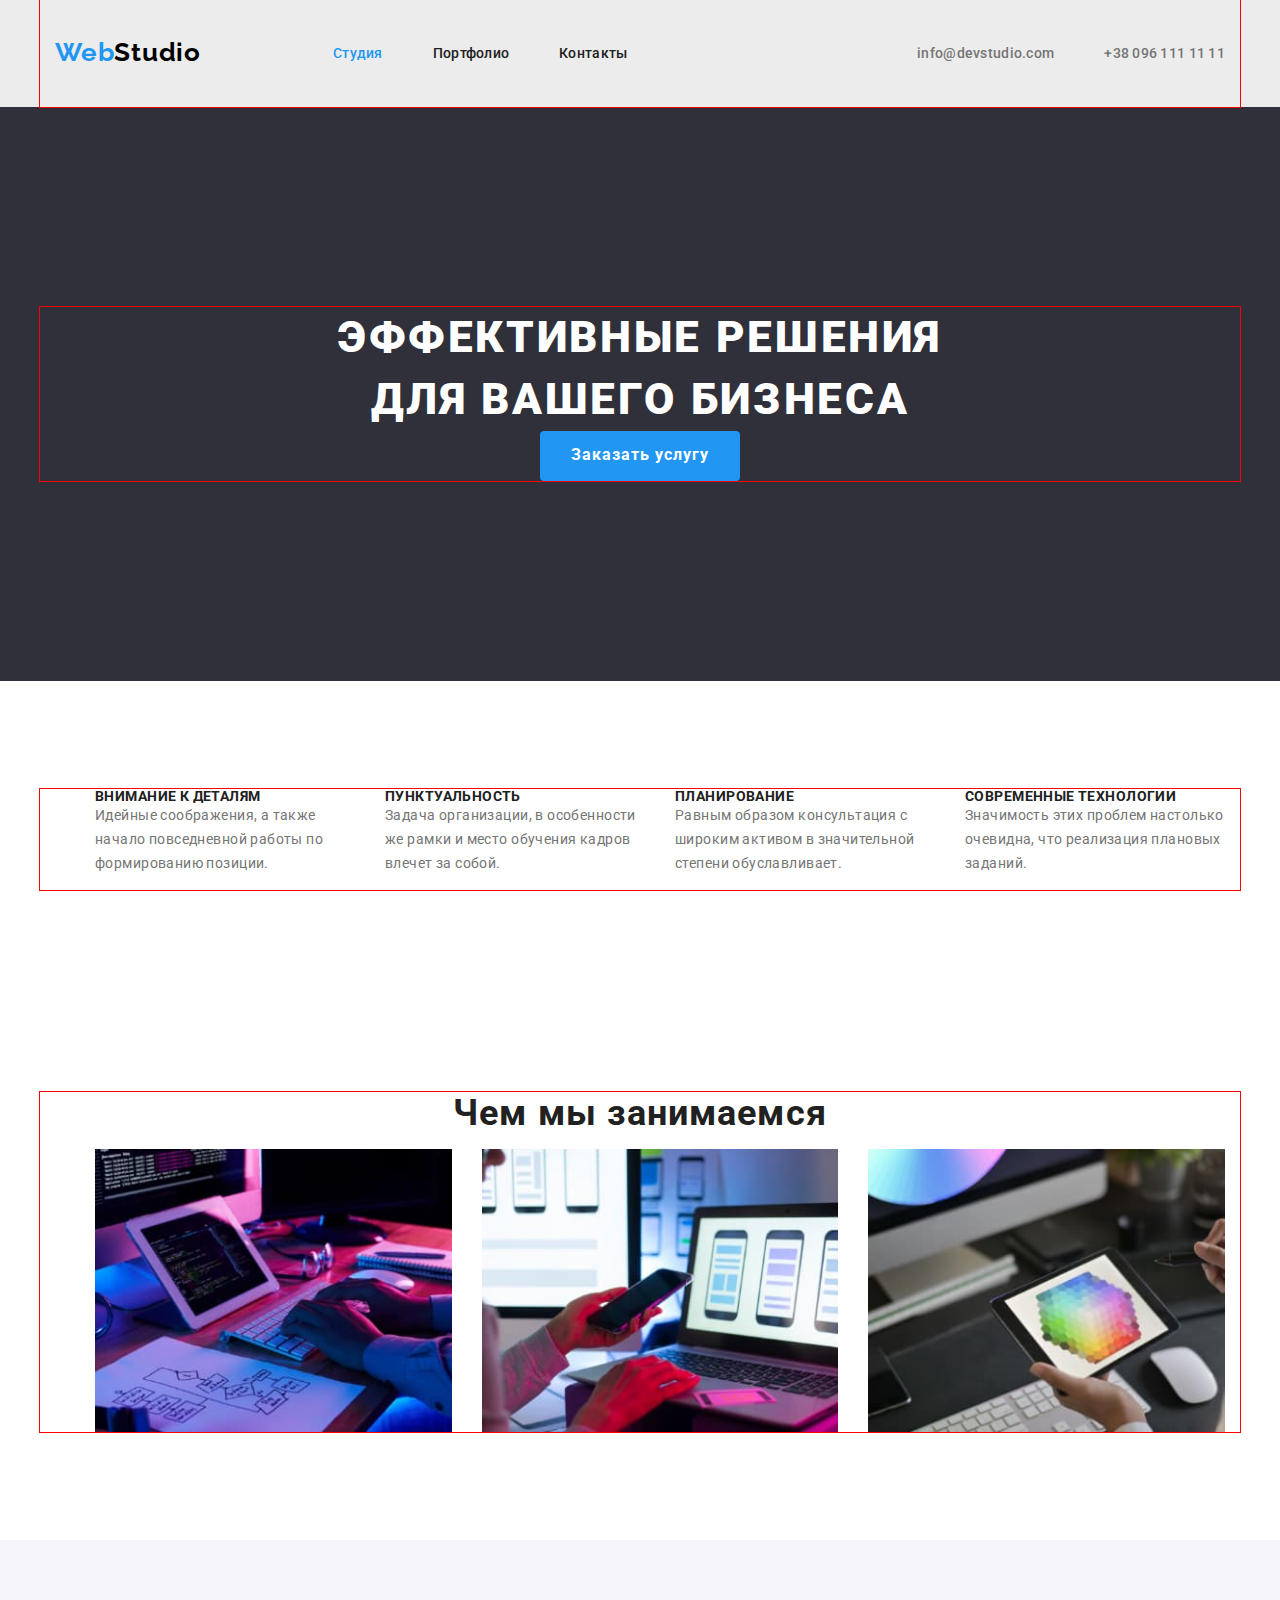
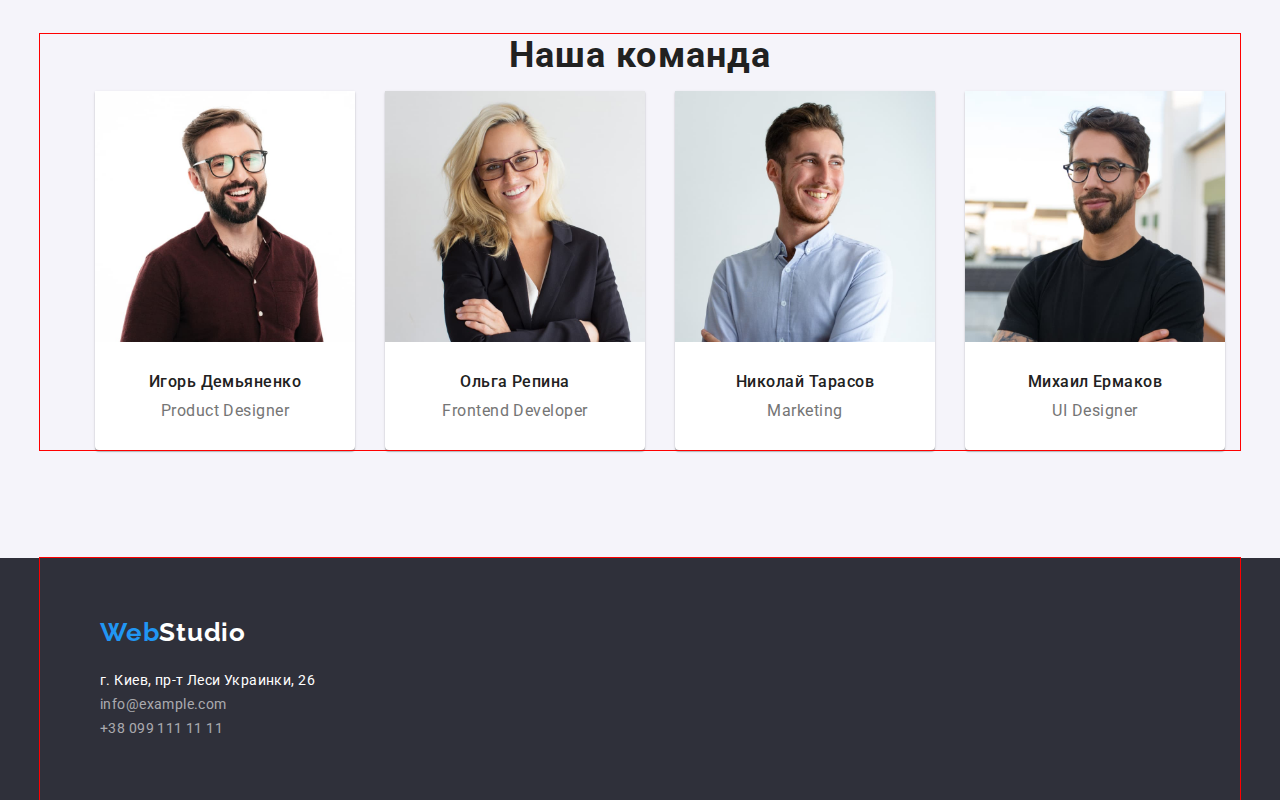
==== index.html @ 4913374c "Add files via upload" ====
<!DOCTYPE html>
<html lang="ru">
<head>
    <meta charset="UTF-8">
    <meta http-equiv="X-UA-Compatible" content="IE=edge">
    <meta name="viewport" content="width=device-width, initial-scale=1.0">
    <title>WebStudio</title>
    <link rel="preconnect" href="https://fonts.googleapis.com">
    <link rel="preconnect" href="https://fonts.gstatic.com" crossorigin>
    <link
        href="https://fonts.googleapis.com/css2?family=Montserrat:wght@400;700&family=Raleway:wght@700&family=Roboto:wght@400;500;900&display=swap"
        rel="stylesheet">
    <link rel="stylesheet" href="https://cdn.jsdelivr.net/npm/modern-normalize@1.1.0/modern-normalize.min.css" />
    <link rel="stylesheet" href="./сss/styles.css">
</head>
<body>
    <header class="header-nav">
        <div class="container header-container">
            <nav class="main-nav">
              <a class="logo header-logo" href="index.html">
                Web<span class="studio-dark">Studio</span>
              </a>
              <ul class="header-list list">
                 <li class="header-list-item"><a class="header-link current-link" href="index.html">Студия</a></li>
                 <li class="header-list-item"><a class="header-link" href="portfolio.html">Портфолио</a></li>
                 <li class="header-list-item"><a class="header-link" href="">Контакты</a></li>
              </ul>
              <ul class="header-contacts-group">
                 <li><a class="header-contacts" href="mailto:info@devstudio.com">info@devstudio.com</a></li>
                 <li><a class="header-contacts" href="tel:+38 096 111 11 11">+38 096 111 11 11</a></li>
              </ul>
            </nav>
        </div>     
    </header>    
    <main>
        <section class="hero section">
            <div class="container">
            <h1 class="title">Эффективные решения <br> для вашего бизнеса</h1>
            <button class="btn" type="button">Заказать услугу</button>
            </div>
        </section>
        <section class="benefits section">
            <div class="container benefits-container">
            <h2 hidden>h2</h2>
            <ul class="benefits-list">
                <li class="benefits-item">
                    <h3 class="mini-title">Внимание к деталям</h3>
                    <p class="description">Идейные соображения, а также начало повседневной работы по формированию позиции.</p>
                </li>
                <li class="benefits-item">
                    <h3 class="mini-title">Пунктуальность</h3>
                    <p class="description">Задача организации, в особенности же рамки и место обучения кадров влечет за собой.</p>
                </li>                   
                <li class="benefits-item">
                    <h3 class="mini-title">Планирование</h3>
                    <p class="description">Равным образом консультация с широким активом в значительной степени обуславливает.</p>
                </li>
                <li class="benefits-item">
                    <h3 class="mini-title">Современные технологии</h3>
                    <p class="description">Значимость этих проблем настолько очевидна, что реализация плановых заданий.</p>
                </li>
            </ul>
            </div>
        </section>
        <section class="work section">
            <div class="container">
            <h3 class="secondary-title">Чем мы занимаемся</h3>
            <ul class="work-item-list">
                <li class="work-item"><img src="./images/box1.jpg" alt="работа с компьютером" width="370" height="295"></li>
                <li class="work-item"><img src="./images/box2.jpg" alt="работа с телефоном" width="370" height="295"></li>
                <li class="work-item"><img src="./images/box3.jpg" alt="работа с планшетом" width="370" height="295"></li>
            </ul>
            </div>
        </section>
        <section class="team section">
            <div class="container">
            <h3 class="secondary-title">Наша команда</h3>
            <ul class="team-list">
                 <li class="team-list-item"><img src="./images/img1.jpg" alt="Игорь Демьяненко" width="270" height="260"> 
                 <h3 class="name">Игорь Демьяненко</h3>
                 <p class="alt-description" lang="en">Product Designer</p></li>
                 <li class="team-list-item"><img src="./images/img2.jpg" alt="Ольга Репина" width="270" height="260">
                 <h3 class="name">Ольга Репина</h3>
                 <p class="alt-description" lang="en">Frontend Developer</p></li>
                 <li  class="team-list-item"><img src="./images/img3.jpg" alt="Николай Тарасов" width="270" height="260">
                 <h3 class="name">Николай Тарасов</h3>
                 <p class="alt-description" lang="en">Marketing</p></li>
                 <li class="team-list-item"><img src="./images/img4.jpg" alt="Михаил Ермаков" width="270" height="260">
                 <h3 class="name">Михаил Ермаков</h3>
                 <p class="alt-description" lang="en">UI Designer</p></li>
            </ul>
            </div>
         </section>    
     </main>
     <footer class="footer">
        <div class="container footer-container">
        <a class="logo logo-footer" href="index.html">
            Web<span class="studio-light">Studio</span>
        </a>
        <address class="contacts">
            <ul class="footer-contacts-list">
                <li class="adress">г. Киев, пр-т Леси Украинки, 26</li>
                <li><a class="footer-contacts" href="mailto:info@example.com">info@example.com</a></li>
                <li><a class="footer-contacts" href="tel:+380991111111">+38 099 111 11 11</a></li>
            </ul>
        </address>
        </div>
     </footer>
   
</body>     
</html>
---- сss/styles.css ----
/*общие*/
:root {
    --main-font: "Roboto", "sans-serif";
    --secondary-font: "Raleway", "sans-serif";
    --accent-txt-color: #2196F3;
    --dark-txt-cl: #212121;
    --grey-txt-cl: #757575;
    --light-txt-cl: #FFFFFF;
    --title-txt-cl: #000000;
    --bckgrnd-cl: #2F303A;
    --bckgrnd-btn: #188CE8;

    --items: 3;
    --indent: 30px;
}

body {
    font-family: "Roboto", "Sans";
    font-size: 14px;
    line-height: 1.7;
    text-decoration: none;
    color: var(--dark-txt-cl);
}
h1,
h2,
h3,
p {
  margin: 0;  
}
img {
    display: block;
    max-width: 100%;
    height: auto;
}
.container {
    width: 1200px;
    padding-left: 15px;
    padding-right: 15px;
    margin-left: auto;
    margin-right: auto;

    outline: 1px solid red;
}
li {
    text-decoration: none;
    list-style: none;
    margin: 0;
    padding: 0;
}
a {
    text-decoration: none;
}

/*logo*/

.logo {
    width: 145px;
    height: 31px;
    font-family: var(--secondary-font);
    font-style: normal;
    font-weight: 700;
    font-size: 26px;
    line-height: 1.1;
    letter-spacing: 0.03em;
    color: var(--accent-txt-color)
}
.header-logo {
    margin-right: 93px;
}
.header-nav {
    background-color: #ECECEC;
}
.studio-dark {
    color: var(--title-txt-cl);
}

.studio-light {
    color: var(--light-txt-cl);
}
.section {
    padding-top: 94px;
    padding-bottom: 94px;

}
.main-nav {
    display: flex;
    align-items: center;
    
}
.header-list{
    display: flex;
}
.header-list-item:not(:last-child) {
    margin-right: 50px;
}
.header-link {
    display: block;
    padding-top: 32px;
    padding-bottom: 32px;
    text-decoration: none;
    list-style: none;
    font-weight: 500;
    font-size: 14px;
    line-height: 1.1;
    letter-spacing: 0.02em;
    color: var(--dark-txt-cl);
}

.header-link:hover,
.header-link:focus {
    color: var(--accent-txt-color)
}

.header-contacts {
    margin-left: 50px;
    font-weight: 500;
    font-size: 14px;
    line-height: 1.1;
    letter-spacing: 0.02em;
    color: var(--grey-txt-cl)
}
.header-contacts-group {
    display: flex;
    align-items: center;
    margin-left: auto;
}
.header-contacts:hover,
.header-contacts:focus {
    font-weight: 500;
    font-size: 14px;
    line-height: 1.1;
    letter-spacing: 0.02em;
    color: var(--accent-txt-color);
}

.current-link {
    color: var(--accent-txt-color);
}

.btn {
    background-color: var(--accent-txt-color);
    font-weight: 700;
    width: 200px;
    height: 50px;
    left: 700px;
    top: 430px;
    font-size: 16px;
    line-height: 1.8;
    text-align: center;
    letter-spacing: 0.06em;
    color: var(--light-txt-cl);
    cursor: pointer;
    border-radius: 4px;
    border: none;

}

.btn:hover,
.btn:focus {
    background-color: var(--bckgrnd-btn);
    width: 200px;
    height: 50px;
    left: 700px;
    top: 430px;
    border-radius: 4px;

}
.portfolio-list {
    display: flex;
    flex-wrap: wrap;
    justify-content: center;
    gap: 8px;

}
.btn-port {
    display: inline-block;
    font-weight: 500;
    font-size: 16px;
    line-height: 26px;
    text-align: center;
    letter-spacing: 0.03em;
    color: var(--dark-txt-cl);
    background-color: #F5F4FA;
    cursor: pointer;
    border-radius: 4px;
    border: none;
    padding: 6px 22px;
}

.btn-port:hover,
.btn-focus {
    background-color: var(--accent-txt-color);
    color: var(--light-txt-cl);
}

.btn-current {
    background-color: var(--accent-txt-color);
    color: var(--light-txt-cl);
}

.title {
    font-weight: 900;
    font-size: 44px;
    line-height: 1.4;
    text-align: center;
    letter-spacing: 0.06em;
    text-transform: uppercase;
    color: var(--light-txt-cl);
   
}
.hero {
    text-align: center;
    padding-top: 200px;
    padding-bottom: 200px;
    justify-content: center;
    text-align: center;
    background-color: var(--bckgrnd-cl);
}   
.title::selection {
    background-color: var(--accent-txt-color);
}
.benefits-list {
    display: flex;
}
.benefits-item {
    flex-basis: 270px;
    height: 101px;
}
.benefits-item:not(:last-child) {
    margin-right: 30px;
}
.work-item-list {
    display: flex;
}
.work-item {
    display: block;
    max-width: 100%;
    height: auto  
}
.work-item:not(:last-child) {
    margin-right: 30px;
}
.mini-title {
    font-weight: 700;
    font-size: 14px;
    line-height: 1.1;
    letter-spacing: 0.03em;
    text-transform: uppercase;
    color: var(--dark-txt-cl);
}

.description {
    font-weight: 400;
    font-size: 14px;
    line-height: 1.7;
    letter-spacing: 0.03em;
    color: var(--grey-txt-cl);
}

.secondary-title {
    font-weight: 700;
    font-size: 36px;
    line-height: 1.2;
    text-align: center;
    letter-spacing: 0.03em;
    color: var(--dark-txt-cl);
}
.team {
    background-color: #F5F4FA;
}
.team-list {
   display: flex;
 }
.team-list-item {
    background-color: var(--light-txt-cl);
    box-shadow: 0px 1px 3px rgba(0, 0, 0, 0.12), 0px 1px 1px rgba(0, 0, 0, 0.14), 0px 2px 1px rgba(0, 0, 0, 0.2);
    border-radius: 0px 0px 4px 4px;
}
.team-list-item:not(:last-child) {
   margin-right: 30px;
}
.name {
    margin-top: 30px;
    margin-bottom: 10px;
    font-weight: 500;
    font-size: 16px;
    line-height: 1.2;
    text-align: center;
    letter-spacing: 0.03em;
    color: var(--dark-txt-cl);
}

.alt-description {
    margin-bottom: 30px;
    color: var(--artcl-txt-cl);
    font-weight: 400;
    font-size: 16px;
    line-height: 1.2;
    text-align: center;
    letter-spacing: 0.03em;
}

.alt-description {
    font-weight: 400;
    font-size: 16px;
    line-height: 1.2;
    text-align: center;
    letter-spacing: 0.03em;
    color: var(--grey-txt-cl);

}
.port-ex {
    display: flex;
    align-items: center;
    flex-wrap: wrap;
    margin: calc(-1 * var(--indent) / 2);
    margin-bottom: 94px;


   
    
}
.port-ex-item {
     flex-basis: calc((100% - var(--indent) * var(--items)) /var(--items));
     margin: calc(var(--indent) / 2);
     box-shadow: 0px 4px 4px 0px rgba(0, 0, 0, 0.25);
}


.mini-title-port {
    margin-top: 20px;
    margin-bottom: 4px;
    margin-left: 24px;
    font-weight: 700;
    font-size: 18px;
    line-height: 2;
    letter-spacing: 0.06em;
}

.desc-port {
    margin-bottom: 20px;
    margin-left: 24px;
    font-weight: 400;
    font-size: 16px;
    line-height: 1.9;
    letter-spacing: 0.03em;
    color: var(--grey-txt-cl);
}

.footer {
    background-color: #2F303A;
    text-decoration: none;
}
.footer-container {
    display: block;
    padding: 60px;
}
.logo-footer {
    display: block;
    margin-bottom: 20px;
    
}
.adress {
    font-style: normal;
    font-size: 14px;
    line-height: 1.7;
    letter-spacing: 0.03em;
    color: var(--light-txt-cl);
}
.footer-contacts-list {
    text-decoration: none;
    list-style: none;
    margin: 0;
    padding: 0;
}
.footer-contacts {
    font-style: normal;
    font-size: 14px;
    line-height: 1.7;
    letter-spacing: 0.03em;
    color: rgba(255, 255, 255, 0.6);
}

.footer-contacts:hover,
.footer-contacts:focus {
    color: var(--accent-txt-color);
}
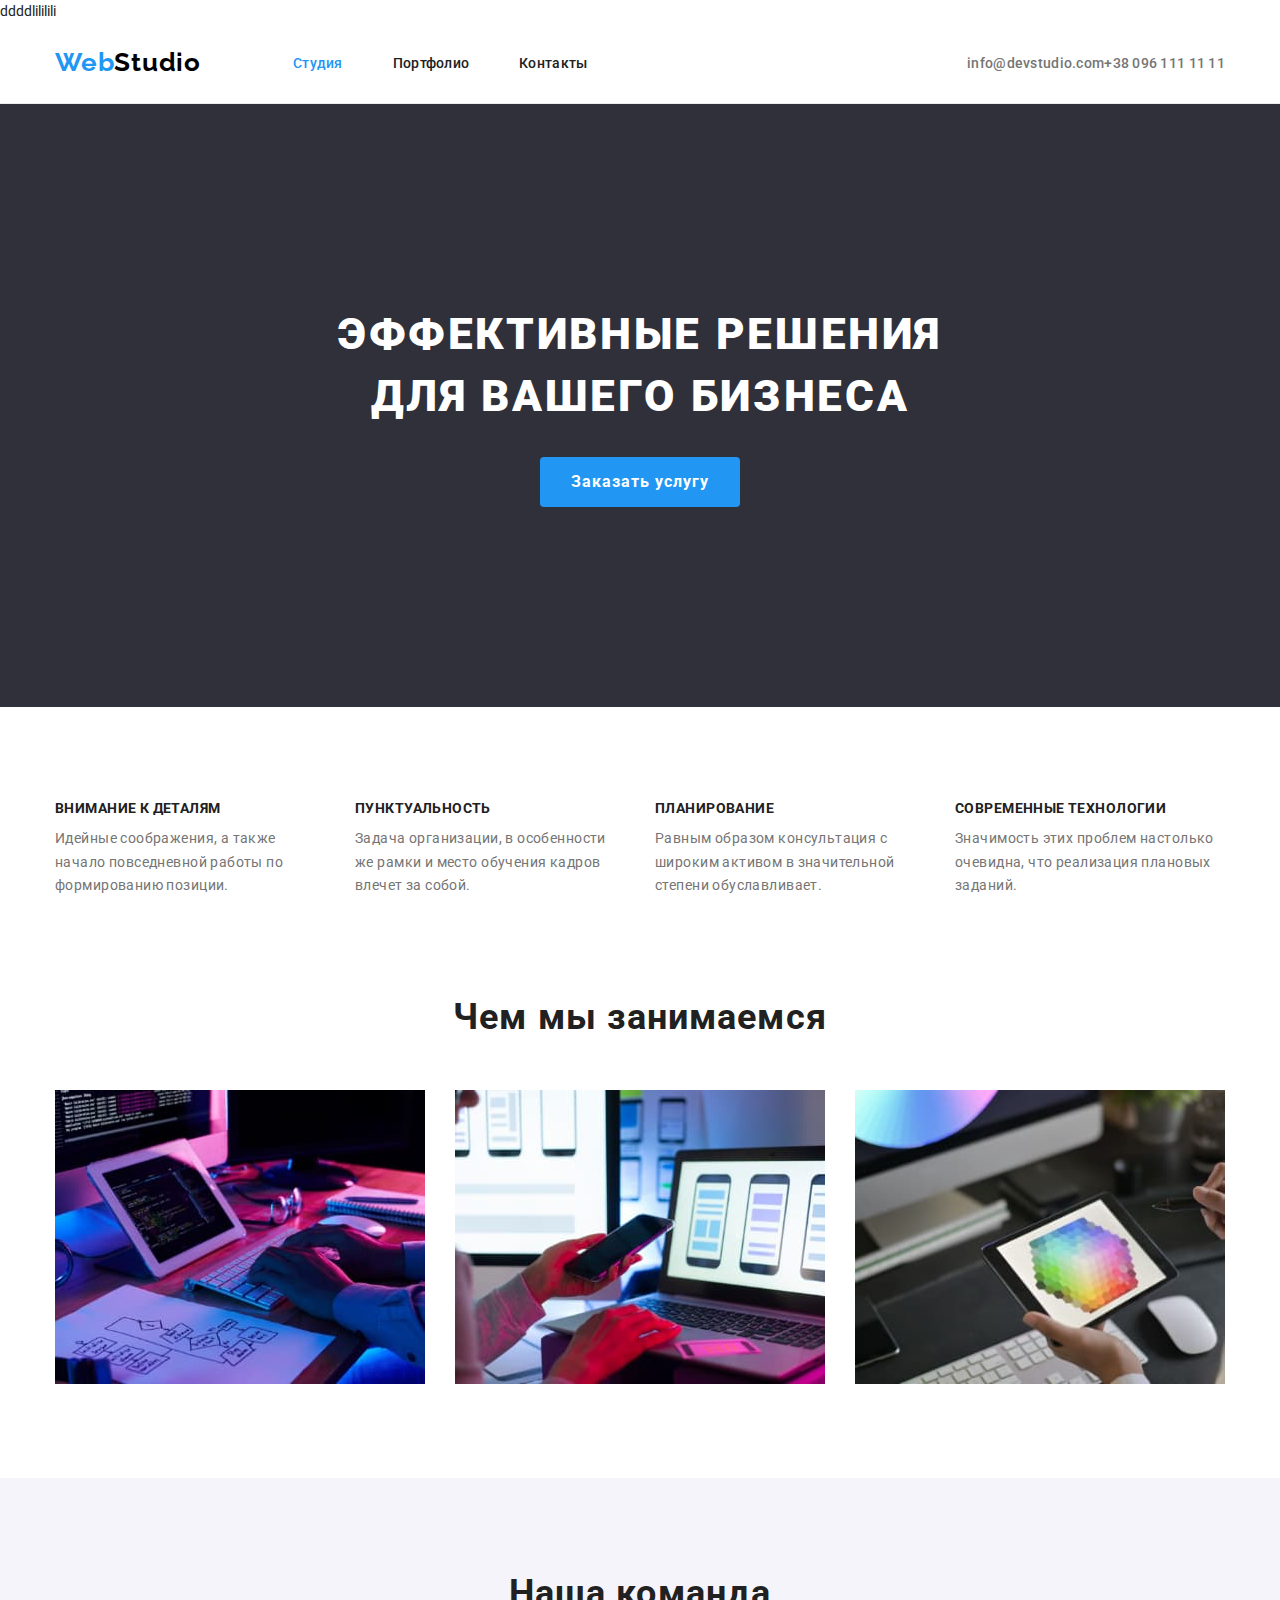
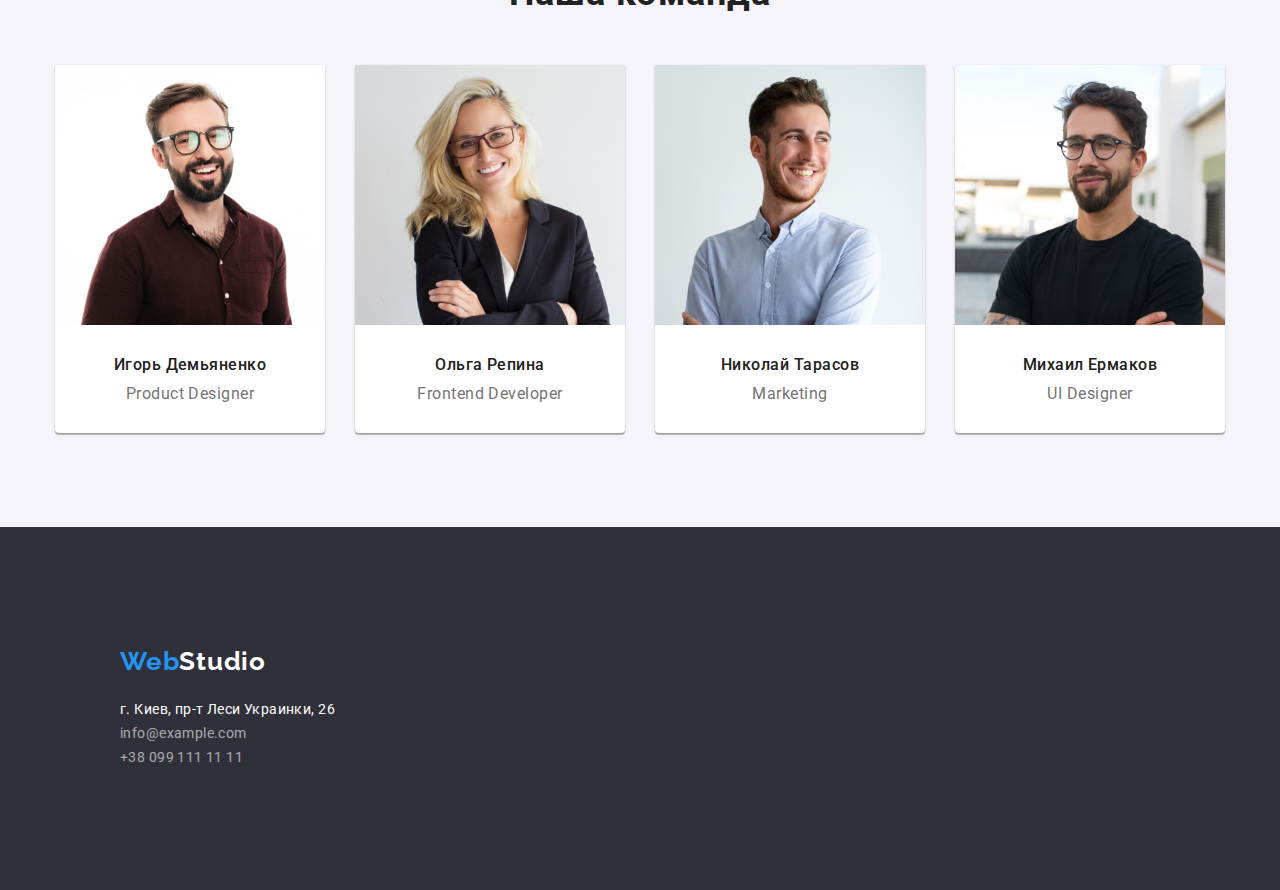
==== commit b5ea9f9d: "upd" ====
--- a/index.html
+++ b/index.html
@@ -1,4 +1,4 @@
-<!DOCTYPE html>
+ddddlililili<!DOCTYPE html>
 <html lang="ru">
 <head>
     <meta charset="UTF-8">
@@ -77,17 +77,17 @@
             <h3 class="secondary-title">Наша команда</h3>
             <ul class="team-list">
                  <li class="team-list-item"><img src="./images/img1.jpg" alt="Игорь Демьяненко" width="270" height="260"> 
-                 <h3 class="name">Игорь Демьяненко</h3>
-                 <p class="alt-description" lang="en">Product Designer</p></li>
+                 <div class="name-disc"><h3 class="name">Игорь Демьяненко</h3>
+                 <p class="alt-description" lang="en">Product Designer</p></div></li>
                  <li class="team-list-item"><img src="./images/img2.jpg" alt="Ольга Репина" width="270" height="260">
-                 <h3 class="name">Ольга Репина</h3>
-                 <p class="alt-description" lang="en">Frontend Developer</p></li>
+                 <div class="name-disc"><h3 class="name">Ольга Репина</h3>
+                 <p class="alt-description" lang="en">Frontend Developer</p></div></li>
                  <li  class="team-list-item"><img src="./images/img3.jpg" alt="Николай Тарасов" width="270" height="260">
-                 <h3 class="name">Николай Тарасов</h3>
-                 <p class="alt-description" lang="en">Marketing</p></li>
+                 <div class="name-disc"><h3 class="name">Николай Тарасов</h3>
+                 <p class="alt-description" lang="en">Marketing</p></div></li>
                  <li class="team-list-item"><img src="./images/img4.jpg" alt="Михаил Ермаков" width="270" height="260">
-                 <h3 class="name">Михаил Ермаков</h3>
-                 <p class="alt-description" lang="en">UI Designer</p></li>
+                 <div class="name-disc"><h3 class="name">Михаил Ермаков</h3>
+                 <p class="alt-description" lang="en">UI Designer</p></div></li>
             </ul>
             </div>
          </section>    
--- a/сss/styles.css
+++ b/сss/styles.css
@@ -39,13 +39,16 @@
     margin-left: auto;
     margin-right: auto;
 
-    outline: 1px solid red;
 }
 li {
     text-decoration: none;
     list-style: none;
     margin: 0;
     padding: 0;
+}
+ul {
+    padding: 0;
+    margin: 0;
 }
 a {
     text-decoration: none;
@@ -68,7 +71,7 @@
     margin-right: 93px;
 }
 .header-nav {
-    background-color: #ECECEC;
+    border-bottom: 1px solid #ececec;
 }
 .studio-dark {
     color: var(--title-txt-cl);
@@ -110,9 +113,15 @@
 .header-link:focus {
     color: var(--accent-txt-color)
 }
-
+.list-contacts {
+    margin-left: 50px;
+    padding-top: 32px;
+    padding-bottom: 32px;
+}
 .header-contacts {
-    margin-left: 50px;
+    padding-top: 32px;
+    padding-bottom: 32px;
+    
     font-weight: 500;
     font-size: 14px;
     line-height: 1.1;
@@ -165,11 +174,15 @@
     border-radius: 4px;
 
 }
+.portfolio {
+    padding: 94px 0;
+}
 .portfolio-list {
     display: flex;
     flex-wrap: wrap;
     justify-content: center;
     gap: 8px;
+    margin-bottom: 50px;
 
 }
 .btn-port {
@@ -199,6 +212,7 @@
 }
 
 .title {
+    margin-bottom: 30px;
     font-weight: 900;
     font-size: 44px;
     line-height: 1.4;
@@ -219,6 +233,10 @@
 .title::selection {
     background-color: var(--accent-txt-color);
 }
+.benefits {
+    padding-bottom: 0;
+
+}
 .benefits-list {
     display: flex;
 }
@@ -241,6 +259,7 @@
     margin-right: 30px;
 }
 .mini-title {
+    margin-bottom: 10px;
     font-weight: 700;
     font-size: 14px;
     line-height: 1.1;
@@ -258,6 +277,7 @@
 }
 
 .secondary-title {
+    margin-bottom: 50px;
     font-weight: 700;
     font-size: 36px;
     line-height: 1.2;
@@ -280,7 +300,6 @@
    margin-right: 30px;
 }
 .name {
-    margin-top: 30px;
     margin-bottom: 10px;
     font-weight: 500;
     font-size: 16px;
@@ -291,7 +310,6 @@
 }
 
 .alt-description {
-    margin-bottom: 30px;
     color: var(--artcl-txt-cl);
     font-weight: 400;
     font-size: 16px;
@@ -299,7 +317,10 @@
     text-align: center;
     letter-spacing: 0.03em;
 }
-
+.name-disc {
+   padding-top: 30px;
+   padding-bottom: 30px;
+}
 .alt-description {
     font-weight: 400;
     font-size: 16px;
@@ -315,22 +336,22 @@
     flex-wrap: wrap;
     margin: calc(-1 * var(--indent) / 2);
     margin-bottom: 94px;
-
-
-   
-    
-}
+}
+.title-desc {
+    padding: 20px 24px;
+}
+
 .port-ex-item {
-     flex-basis: calc((100% - var(--indent) * var(--items)) /var(--items));
-     margin: calc(var(--indent) / 2);
-     box-shadow: 0px 4px 4px 0px rgba(0, 0, 0, 0.25);
-}
-
-
+    flex-basis: calc((100% - var(--indent) * var(--items)) /var(--items));
+    margin: calc(var(--indent) / 2);
+    border-left: 1px solid rgba(238, 238, 238, 1);
+    border-right: 1px solid rgba(238, 238, 238, 1);
+    border-bottom: 1px solid rgba(238, 238, 238, 1);
+
+
+}
 .mini-title-port {
-    margin-top: 20px;
     margin-bottom: 4px;
-    margin-left: 24px;
     font-weight: 700;
     font-size: 18px;
     line-height: 2;
@@ -338,8 +359,6 @@
 }
 
 .desc-port {
-    margin-bottom: 20px;
-    margin-left: 24px;
     font-weight: 400;
     font-size: 16px;
     line-height: 1.9;
@@ -350,6 +369,7 @@
 .footer {
     background-color: #2F303A;
     text-decoration: none;
+    padding: 60px;
 }
 .footer-container {
     display: block;
@@ -367,6 +387,7 @@
     letter-spacing: 0.03em;
     color: var(--light-txt-cl);
 }
+
 .footer-contacts-list {
     text-decoration: none;
     list-style: none;
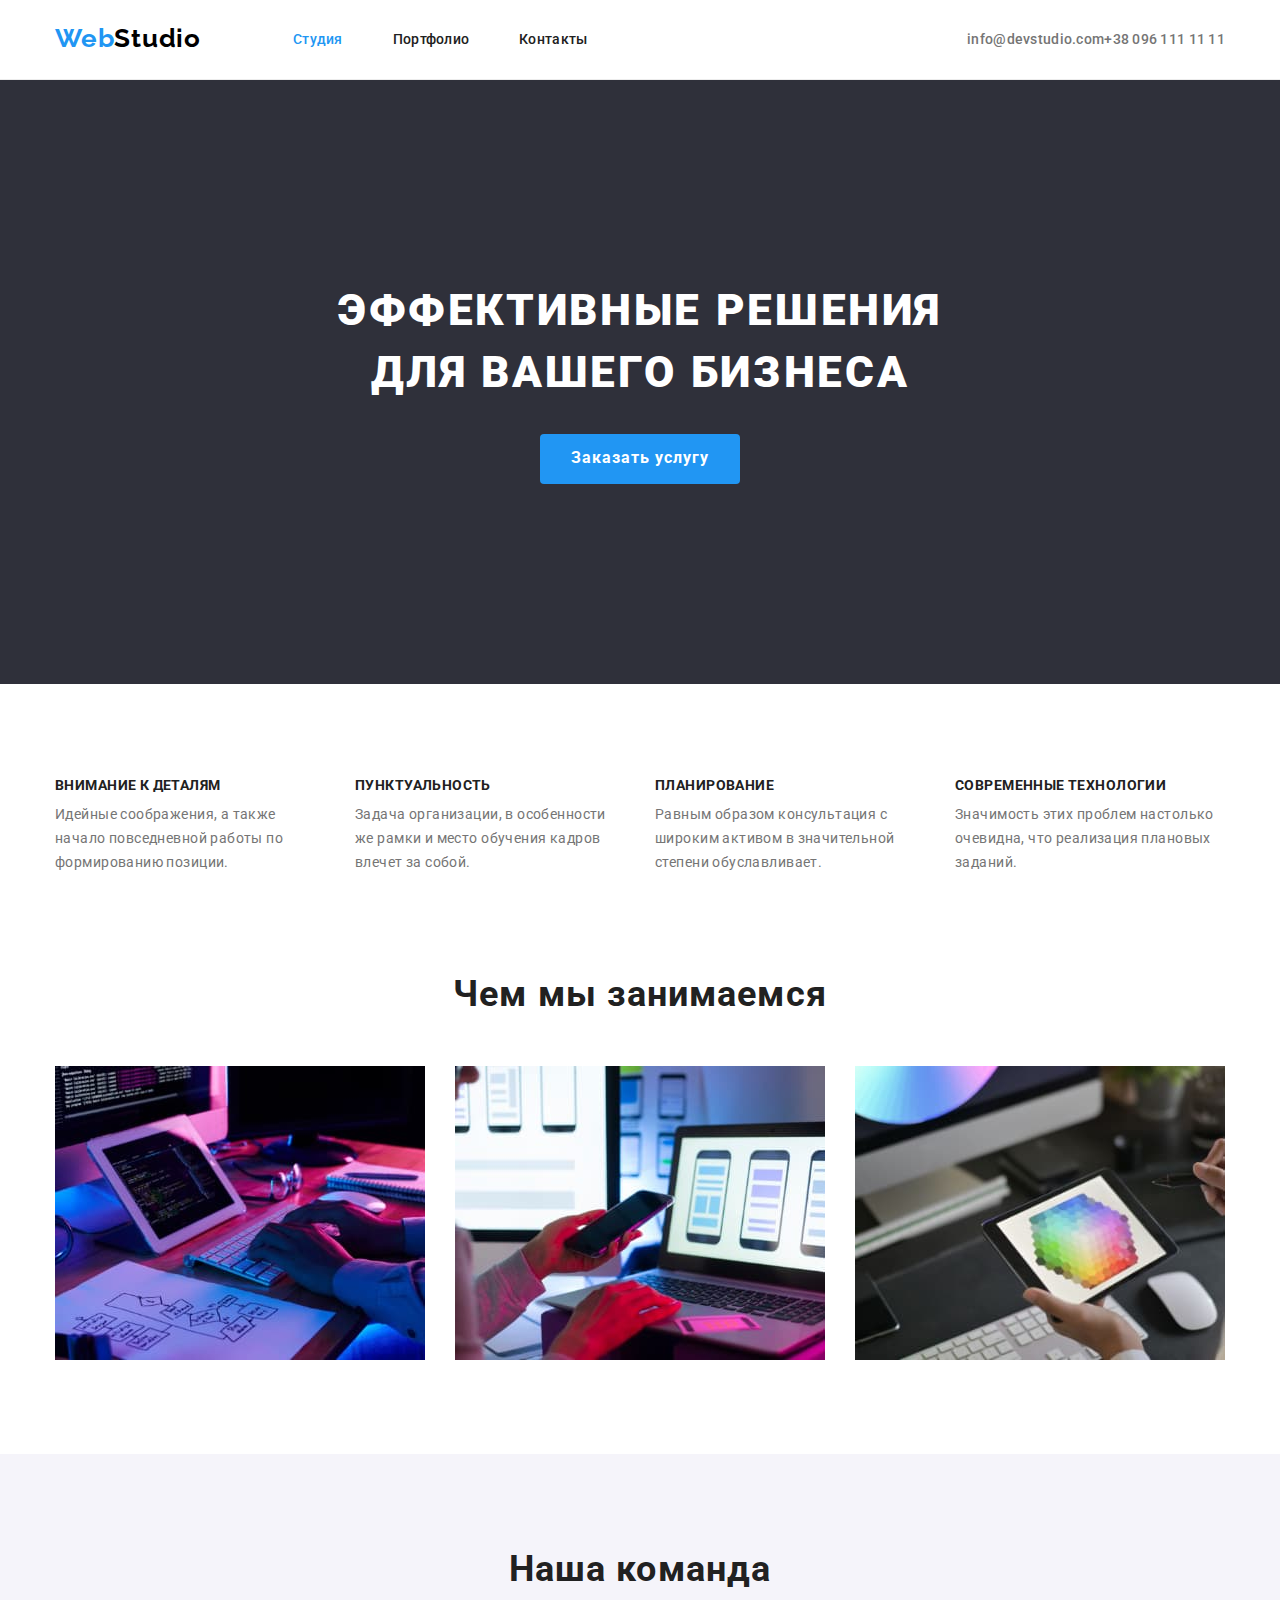
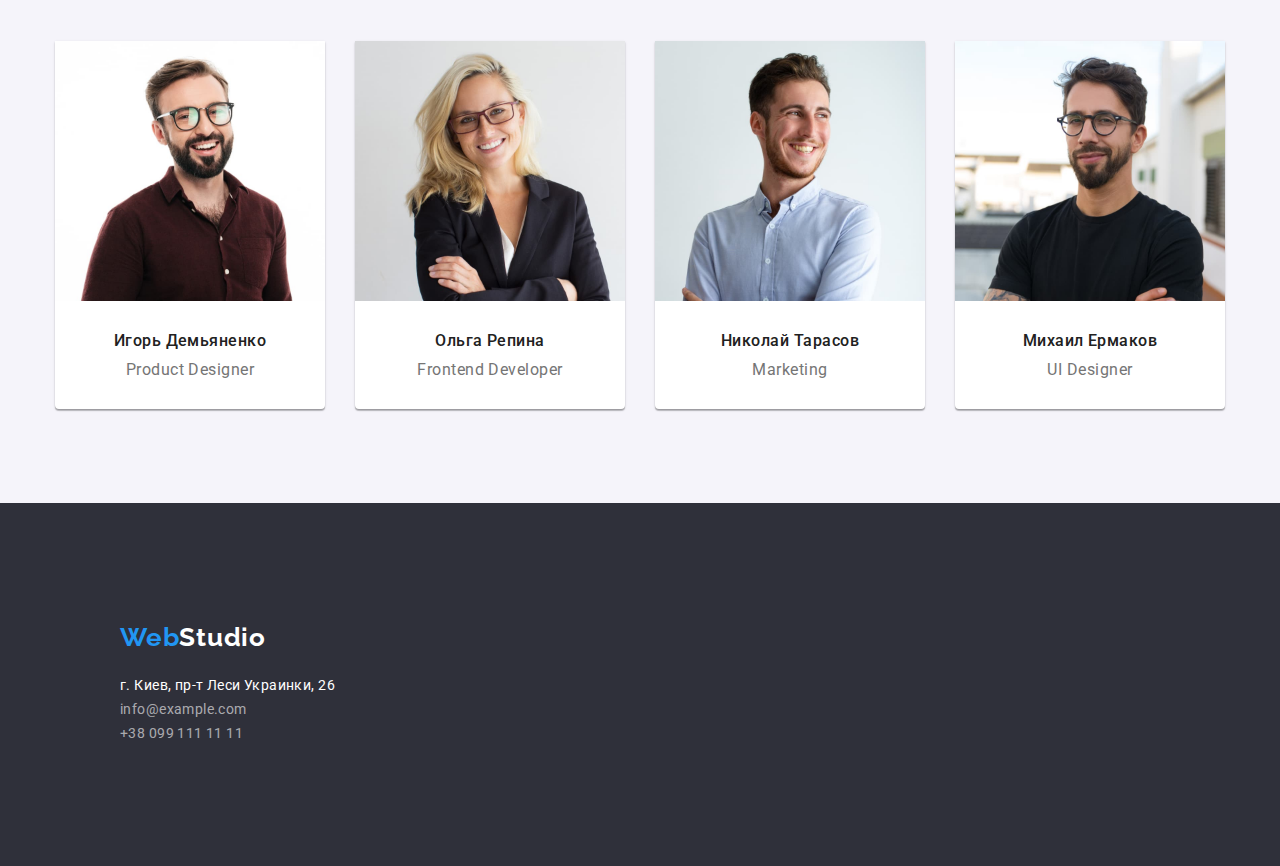
==== commit d6f81080: "Update index.html" ====
--- a/index.html
+++ b/index.html
@@ -1,4 +1,4 @@
-ddddlililili<!DOCTYPE html>
+<!DOCTYPE html>
 <html lang="ru">
 <head>
     <meta charset="UTF-8">
@@ -27,7 +27,7 @@
               </ul>
               <ul class="header-contacts-group">
                  <li><a class="header-contacts" href="mailto:info@devstudio.com">info@devstudio.com</a></li>
-                 <li><a class="header-contacts" href="tel:+38 096 111 11 11">+38 096 111 11 11</a></li>
+                 <li><a class="header-contacts" href="tel:+380961111111">+38 096 111 11 11</a></li>
               </ul>
             </nav>
         </div>     
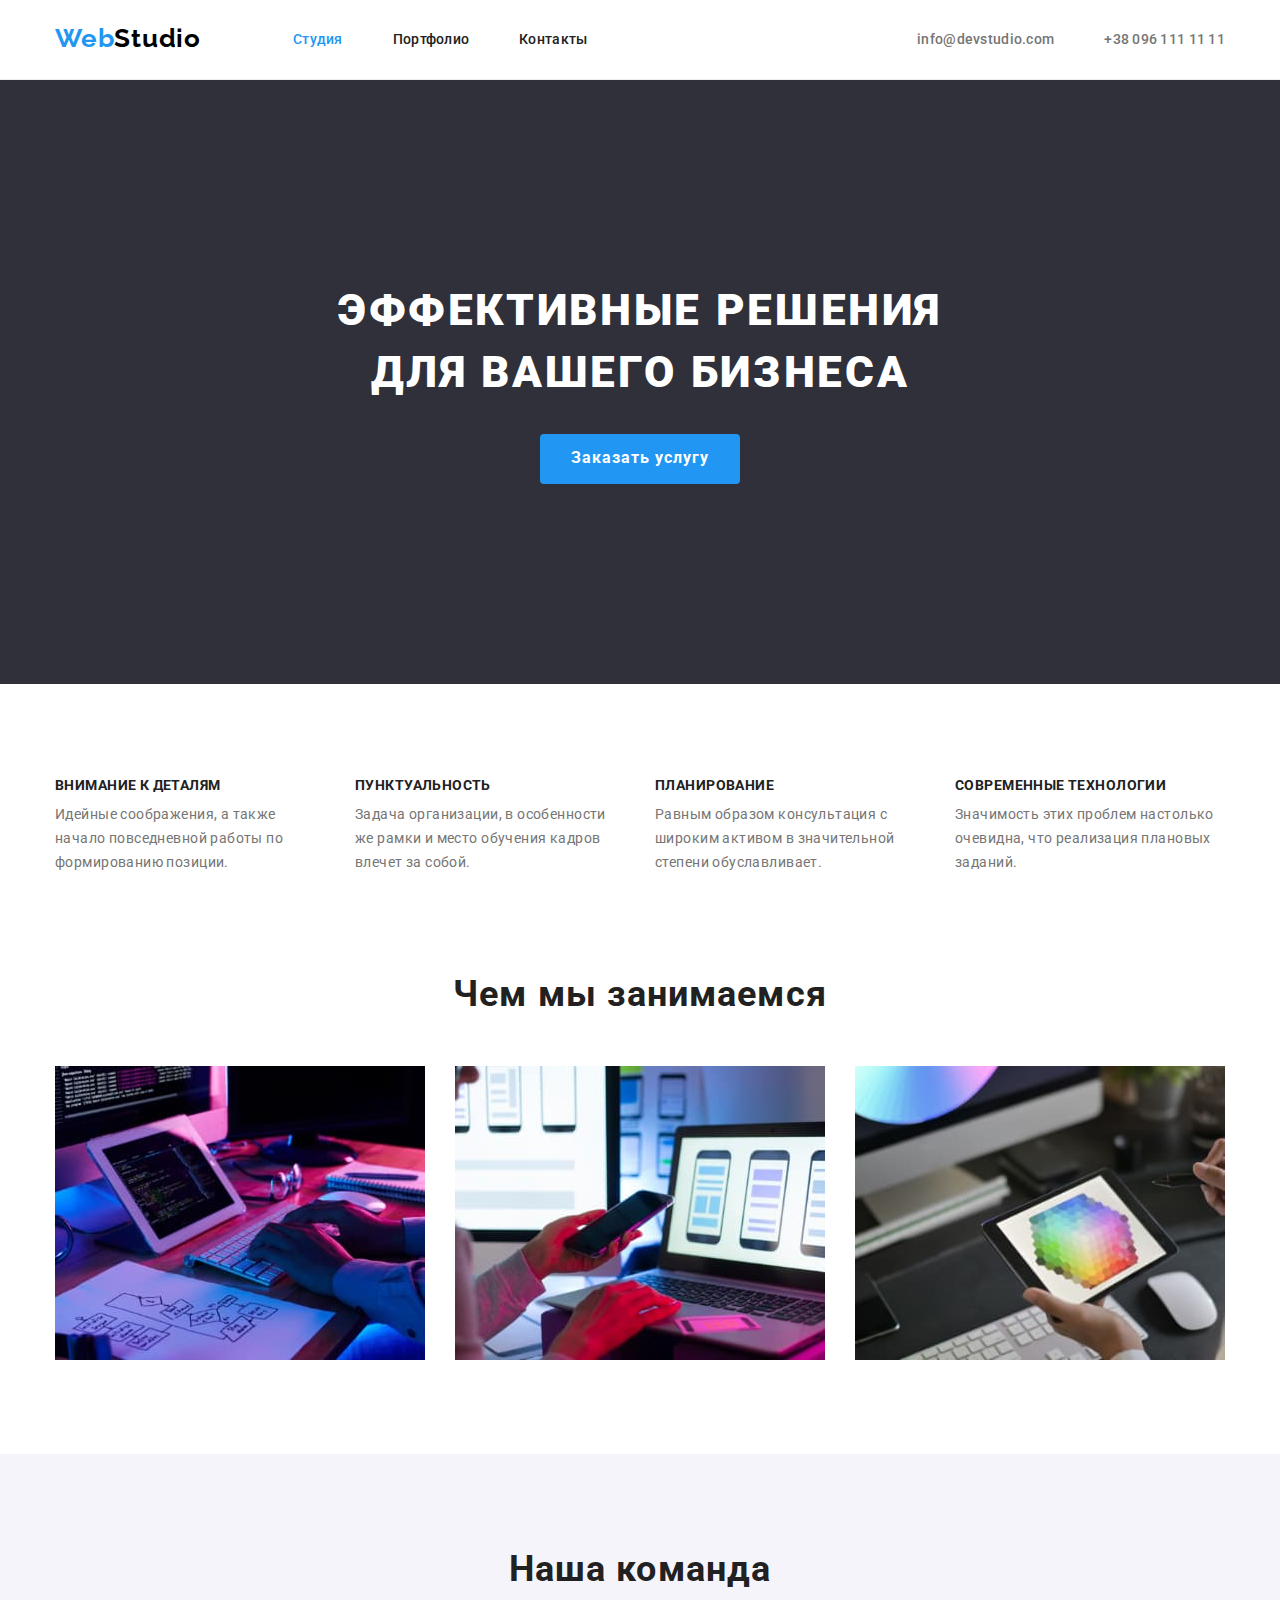
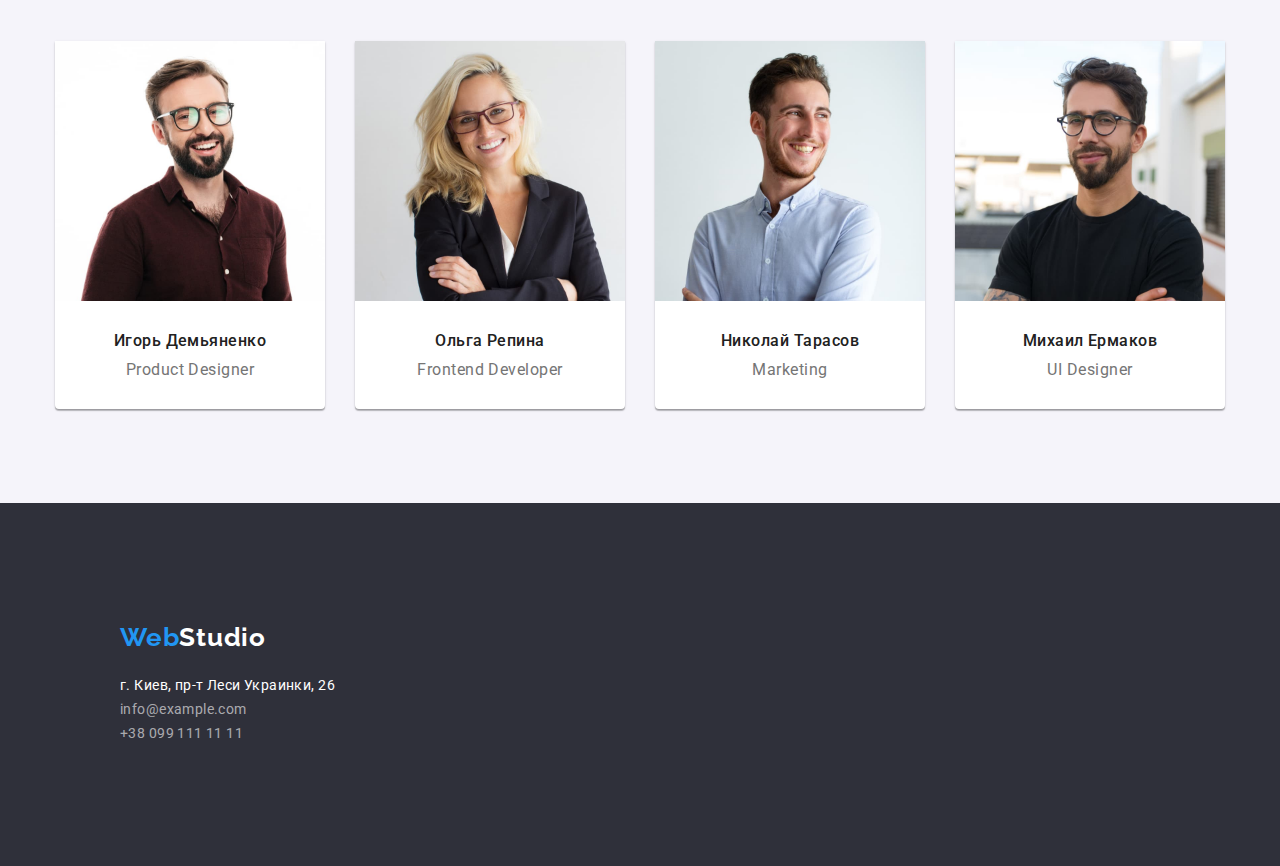
==== commit 72b4cbc3: "upd" ====
--- a/index.html
+++ b/index.html
@@ -26,8 +26,8 @@
                  <li class="header-list-item"><a class="header-link" href="">Контакты</a></li>
               </ul>
               <ul class="header-contacts-group">
-                 <li><a class="header-contacts" href="mailto:info@devstudio.com">info@devstudio.com</a></li>
-                 <li><a class="header-contacts" href="tel:+380961111111">+38 096 111 11 11</a></li>
+                 <li class="header-list-contact"><a class="header-contacts" href="mailto:info@devstudio.com">info@devstudio.com</a></li>
+                 <li class="header-list-contact"><a class="header-contacts" href="tel:+380961111111">+38 096 111 11 11</a></li>
               </ul>
             </nav>
         </div>     
--- a/сss/styles.css
+++ b/сss/styles.css
@@ -121,12 +121,14 @@
 .header-contacts {
     padding-top: 32px;
     padding-bottom: 32px;
-    
     font-weight: 500;
     font-size: 14px;
     line-height: 1.1;
     letter-spacing: 0.02em;
     color: var(--grey-txt-cl)
+}
+.header-list-contact:not(:last-child) {
+    margin-right: 50px;
 }
 .header-contacts-group {
     display: flex;
